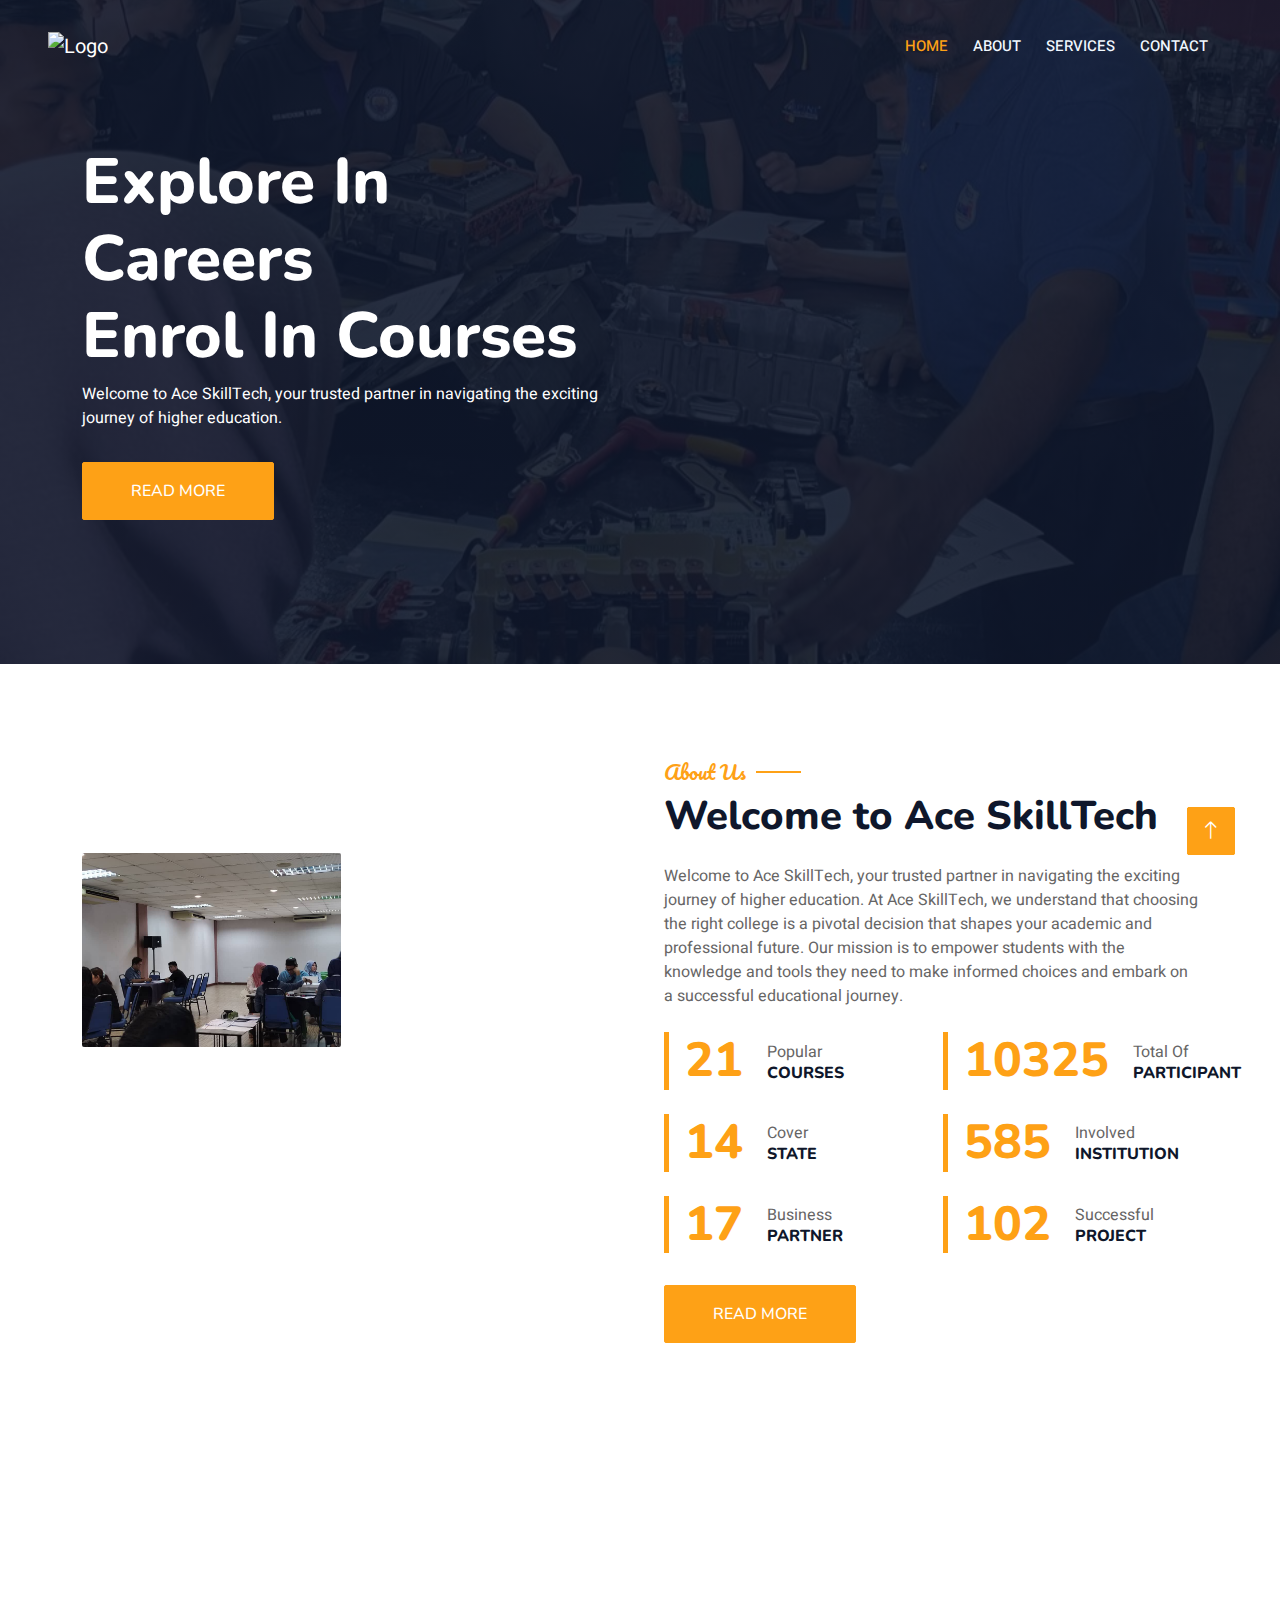
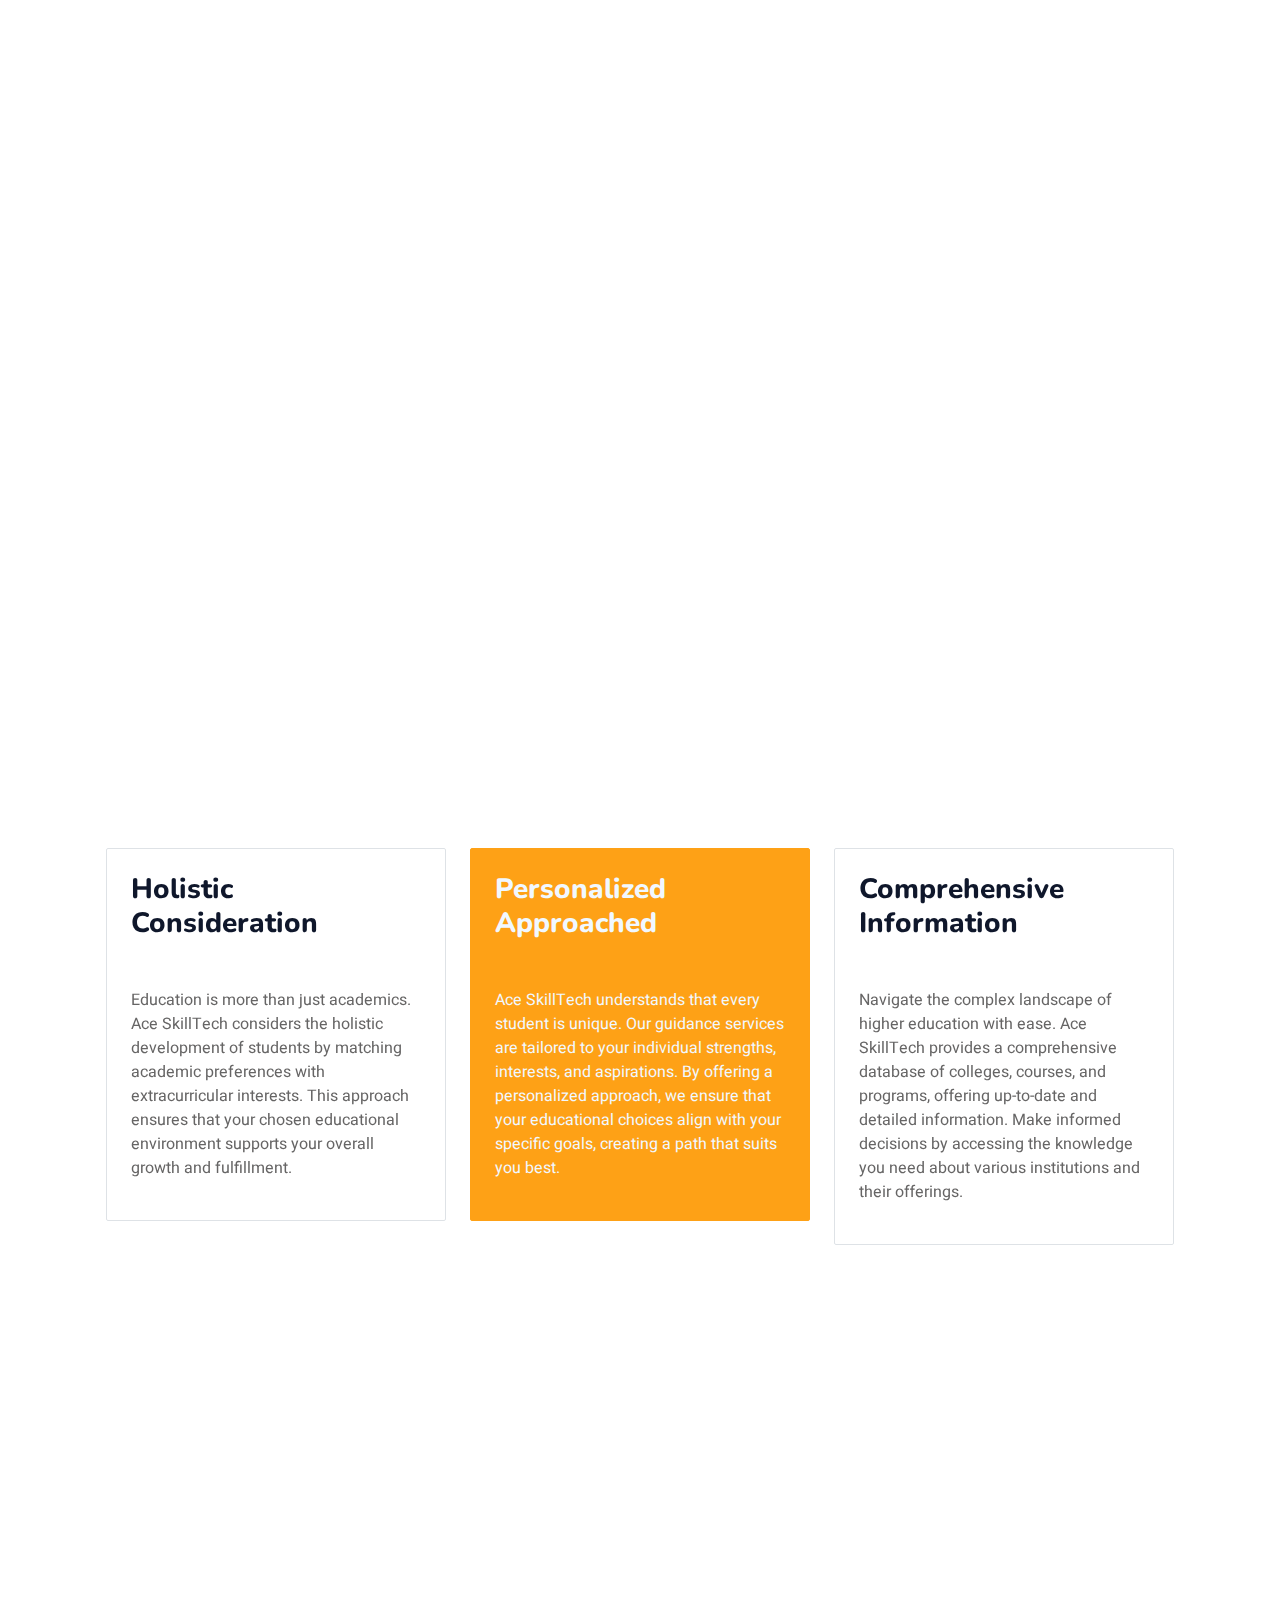
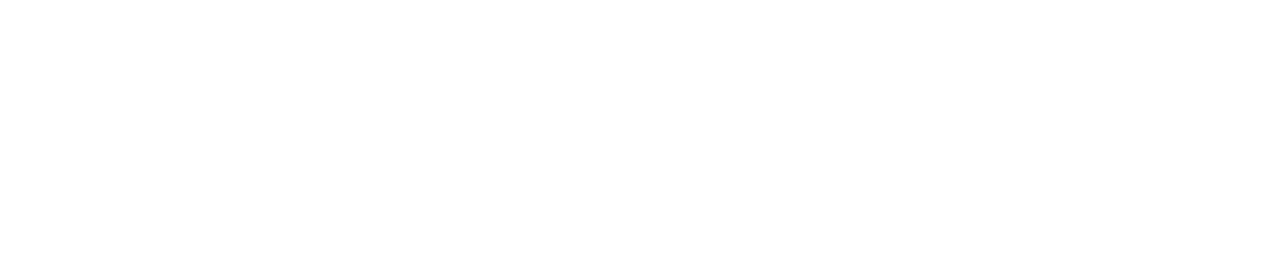
==== index.html @ 3b6f3fb5 "Add files via upload" ====
<!DOCTYPE html>
<html lang="en">

<head>
    <meta charset="utf-8">
    <title>Ace SkillTech</title>
    <meta content="width=device-width, initial-scale=1.0" name="viewport">
    <meta content="" name="keywords">
    <meta content="" name="description">

    <!-- Favicon -->
    <link href="img/logo1.png" rel="icon">

    <!-- Google Web Fonts -->
    <link rel="preconnect" href="https://fonts.googleapis.com">
    <link rel="preconnect" href="https://fonts.gstatic.com" crossorigin>
    <link href="https://fonts.googleapis.com/css2?family=Heebo:wght@400;500;600&family=Nunito:wght@600;700;800&family=Pacifico&display=swap" rel="stylesheet">

    <!-- Icon Font Stylesheet -->
    <link href="https://cdnjs.cloudflare.com/ajax/libs/font-awesome/5.10.0/css/all.min.css" rel="stylesheet">
    <link href="https://cdn.jsdelivr.net/npm/bootstrap-icons@1.4.1/font/bootstrap-icons.css" rel="stylesheet">

    <!-- Libraries Stylesheet -->
    <link href="lib/animate/animate.min.css" rel="stylesheet">
    <link href="lib/owlcarousel/assets/owl.carousel.min.css" rel="stylesheet">
    <link href="lib/tempusdominus/css/tempusdominus-bootstrap-4.min.css" rel="stylesheet" />

    <!-- Customized Bootstrap Stylesheet -->
    <link href="css/bootstrap.min.css" rel="stylesheet">

    <!-- Template Stylesheet -->
    <link href="css/style.css" rel="stylesheet">
</head>

<body>
    <div class="container-xxl bg-white p-0">
        <!-- Spinner Start -->
        <div id="spinner" class="show bg-white position-fixed translate-middle w-100 vh-100 top-50 start-50 d-flex align-items-center justify-content-center">
            <div class="spinner-border text-primary" style="width: 3rem; height: 3rem;" role="status">
                <span class="sr-only">Loading...</span>
            </div>
        </div>
        <!-- Spinner End -->


        <!-- Navbar & Hero Start -->
        <div class="container-xxl position-relative p-0">
            <nav class="navbar navbar-expand-lg navbar-dark bg-dark px-4 px-lg-5 py-3 py-lg-0">
                <a href="index.html" class="navbar-brand p-0">
                    <img src="img/logo1.png" alt="Logo"> 
                </a>
                <button class="navbar-toggler" type="button" data-bs-toggle="collapse" data-bs-target="#navbarCollapse">
                    <span class="fa fa-bars"></span>
                </button>
                <div class="collapse navbar-collapse" id="navbarCollapse">
                    <div class="navbar-nav ms-auto py-0 pe-4">
                        <a href="index.html" class="nav-item nav-link active">Home</a>
                        <a href="about.html" class="nav-item nav-link">About</a>
                        <a href="services.html" class="nav-item nav-link">Services</a>
                        <a href="contact.html" class="nav-item nav-link">Contact</a>
                    </div>
                </div>
            </nav>

            <div class="container-xxl py-5 bg-dark hero-header mb-5">
                <div class="container my-5 py-5">
                    <div class="row align-items-center g-5">
                        <div class="col-lg-6 text-center text-lg-start">
                            <h1 class="display-3 text-white animated slideInLeft">Explore In Careers<br>Enrol In Courses</h1>
                            <p class="text-white animated slideInLeft mb-4 pb-2">Welcome to Ace SkillTech, your trusted partner in navigating the exciting journey of higher education.</p>
                            <a href="" class="btn btn-primary py-sm-3 px-sm-5 me-3 animated slideInLeft">Read More</a>
                        </div>
             <!--            <div class="col-lg-6 text-center text-lg-end overflow-hidden">
                            <img class="img-fluid" src="img/hero.png" alt="">
                        </div> -->
                    </div>
                </div>
            </div>
        </div>
        <!-- Navbar & Hero End -->

        <!-- About Start -->
        <div class="container-xxl py-5">
            <div class="container">
                <div class="row g-5 align-items-center">
                    <div class="col-lg-6">
                        <div class="row g-3">
                            <div class="col-6 text-start">
                                <img class="img-fluid rounded w-100 wow zoomIn" data-wow-delay="0.1s" src="image/advisor/29.jpg">
                            </div>
                            <div class="col-6 text-start">
                                <img class="img-fluid rounded w-75 wow zoomIn" data-wow-delay="0.3s" src="image/advisor/19.jpg" style="margin-top: 25%;">
                            </div>
                            <div class="col-6 text-end">
                                <img class="img-fluid rounded w-75 wow zoomIn" data-wow-delay="0.5s" src="image/advisor/3.jpg">
                            </div>
                            <div class="col-6 text-end">
                                <img class="img-fluid rounded w-100 wow zoomIn" data-wow-delay="0.7s" src="image/advisor/20.jpg">
                            </div>
                        </div>
                    </div>
                    <div class="col-lg-6">
                        <h5 class="section-title ff-secondary text-start text-primary fw-normal">About Us</h5>
                        <h1 class="mb-4">Welcome to </i>Ace SkillTech</h1>
                        <p class="mb-4">Welcome to Ace SkillTech, your trusted partner in navigating the exciting journey of higher education. At Ace SkillTech, we understand that choosing the right college is a pivotal decision that shapes your academic and professional future. Our mission is to empower students with the knowledge and tools they need to make informed choices and embark on a successful educational journey.</p>
                        
                        <div class="row g-4 mb-4">
                            <div class="col-sm-6">
                                <div class="d-flex align-items-center border-start border-5 border-primary px-3">
                                    <h1 class="flex-shrink-0 display-5 text-primary mb-0" data-toggle="counter-up">21</h1>
                                    <div class="ps-4">
                                        <p class="mb-0">Popular</p>
                                        <h6 class="text-uppercase mb-0">Courses</h6>
                                    </div>
                                </div>
                            </div>

                            <div class="col-sm-6">
                                <div class="d-flex align-items-center border-start border-5 border-primary px-3">
                                    <h1 class="flex-shrink-0 display-5 text-primary mb-0" data-toggle="counter-up">10325</h1>
                                    <div class="ps-4">
                                        <p class="mb-0">Total Of</p>
                                        <h6 class="text-uppercase mb-0">Participant</h6>
                                    </div>
                                </div>
                            </div>

                            <div class="col-sm-6">
                                <div class="d-flex align-items-center border-start border-5 border-primary px-3">
                                    <h1 class="flex-shrink-0 display-5 text-primary mb-0" data-toggle="counter-up">14</h1>
                                    <div class="ps-4">
                                        <p class="mb-0">Cover</p>
                                        <h6 class="text-uppercase mb-0">State</h6>
                                    </div>
                                </div>
                            </div>

                            <div class="col-sm-6">
                                <div class="d-flex align-items-center border-start border-5 border-primary px-3">
                                    <h1 class="flex-shrink-0 display-5 text-primary mb-0" data-toggle="counter-up">585</h1>
                                    <div class="ps-4">
                                        <p class="mb-0">Involved</p>
                                        <h6 class="text-uppercase mb-0">Institution</h6>
                                    </div>
                                </div>
                            </div>

                            <div class="col-sm-6">
                                <div class="d-flex align-items-center border-start border-5 border-primary px-3">
                                    <h1 class="flex-shrink-0 display-5 text-primary mb-0" data-toggle="counter-up">17</h1>
                                    <div class="ps-4">
                                        <p class="mb-0">Business</p>
                                        <h6 class="text-uppercase mb-0">Partner</h6>
                                    </div>
                                </div>
                            </div>

                            <div class="col-sm-6">
                                <div class="d-flex align-items-center border-start border-5 border-primary px-3">
                                    <h1 class="flex-shrink-0 display-5 text-primary mb-0" data-toggle="counter-up">102</h1>
                                    <div class="ps-4">
                                        <p class="mb-0">Successful</p>
                                        <h6 class="text-uppercase mb-0">Project</h6>
                                    </div>
                                </div>
                            </div>
                    <div>
                        <a class="btn btn-primary py-3 px-5 mt-2" href="about.html">Read More</a>
                    </div>
                </div>
            </div>
        </div>
        <br>
        <!-- About End -->

              <!-- Mision, Vision, Objective Start -->
        <div class="container-xxl py-5 wow fadeInUp" data-wow-delay="0.1s">
            <div class="container">
                <div class="text-center">
                    <h5 class="section-title ff-secondary text-center text-primary fw-normal">Services</h5>
                    <h1 class="mb-5">Our Services</h1>
                    <p class="mb-4">At Ace SkillTech, we are dedicated to empowering students to chart their educational path with confidence and purpose. Our range of services is designed to motivate and guide students toward the right study environment, fostering a connection between passion and education</p><br>
                </div>
                <div class="owl-carousel testimonial-carousel">
                    <div class="testimonial-item bg-transparent border rounded p-4">
                        <h3 class="mb-5">Personalized Career Guidance</h3><br>
                        <p>Ace SkillTech understands that each student is unique. Our personalized career guidance services take into account individual interests, strengths, and aspirations. Through insightful assessments, we help students identify potential career paths that align with their passions.</p>
                    </div>

                    <div class="testimonial-item bg-transparent border rounded p-4">
                        <h3 class="mb-5">Aptitude & Interest Assessments</h3><br>
                        <p>Discovering one's strengths and interests is a crucial step in choosing the right course of study. Ace SkillTech offers aptitude and interest assessments that help students gain clarity on their preferences, ensuring a more targeted approach to academic and career choices</p>
                    </div>

                    <div class="testimonial-item bg-transparent border rounded p-4">
                        <h3 class="mb-5">Educational Workshops and Resources</h3>
                        <p>Education is an ongoing journey of discovery. Ace SkillTech provides educational workshops and resources to enhance students' knowledge about different fields of study, emerging trends, and essential skills. Stay informed and inspired through our engaging sessions.</p>
                    </div>
                </div>

                <div style="text-align: center;">
                    <div>
                        <a class="btn btn-primary py-3 px-5 mt-2" href="services.html">Read More</a>
                    </div>
                </div>
            </div>
        </div>
        <!-- Testimonial End -->


            <!-- Menu Start -->
        <div class="container-xxl py-5">
            <div class="container">
                <div class="text-center wow fadeInUp" data-wow-delay="0.1s">
                    <h5 class="section-title ff-secondary text-center text-primary fw-normal">Importance</h5>
                    <h1 class="mb-5">Why Choose Us?</h1>
                    <p>Choosing Ace SkillTech as your guidance for further study comes with several compelling reasons, setting it apart as a valuable partner in your educational journey.</p><br>
                </div>

                <div class="owl-carousel testimonial-carousel">
                    <div class="testimonial-item bg-transparent border rounded p-4">
                        <h3 class="mb-5">Personalized Approached</h3>
                        <p>Ace SkillTech understands that every student is unique. Our guidance services are tailored to your individual strengths, interests, and aspirations. By offering a personalized approach, we ensure that your educational choices align with your specific goals, creating a path that suits you best.</p>
                    </div>

                    <div class="testimonial-item bg-transparent border rounded p-4">
                        <h3 class="mb-5">Comprehensive Information</h3>
                        <p>Navigate the complex landscape of higher education with ease. Ace SkillTech provides a comprehensive database of colleges, courses, and programs, offering up-to-date and detailed information. Make informed decisions by accessing the knowledge you need about various institutions and their offerings.</p>
                    </div>

                    <div class="testimonial-item bg-transparent border rounded p-4">
                        <h3 class="mb-5">Holistic Consideration</h3>
                        <p>Education is more than just academics. Ace SkillTech considers the holistic development of students by matching academic preferences with extracurricular interests. This approach ensures that your chosen educational environment supports your overall growth and fulfillment.</p>
                    </div>
                </div>
            </div>
        </div>
        <!-- Testimonial End -->


        <!-- Back to Top -->
        <div>
         <a href="#" class="btn btn-lg btn-primary btn-lg-square back-to-top"><i class="bi bi-arrow-up"></i></a>
        </div>
        

        <!-- Footer Start -->
        <div class="container-fluid bg-dark text-light footer pt-5 mt-5 wow fadeIn" data-wow-delay="0.1s">
            <div class="container py-5">
                <div class="row g-5">
                    <div class="col-lg-3 col-md-6">
                        <h4 class="section-title ff-secondary text-start text-primary fw-normal mb-4">Company</h4>
                        <a class="btn btn-link" href="index.html">Home</a>
                        <a class="btn btn-link" href="about.html">About</a>
                        <a class="btn btn-link" href="services.html">Service</a>
                        <a class="btn btn-link" href="contact.html">Contact</a>
                    </div>
                    <div class="col-lg-3 col-md-6">
                        <h4 class="section-title ff-secondary text-start text-primary fw-normal mb-4">Contact</h4>
                        <p class="mb-2"><i class="fa fa-map-marker-alt me-3"></i>Ayer Keroh, Melaka, Malaysia.</p>
                        <p class="mb-2"><i class="fa fa-phone-alt me-3"></i>017-9955713</p>
                        <p class="mb-2"><i class="fa fa-envelope me-3"></i>paradigmaresources01@gmail.com</p>
                        <div class="d-flex pt-2">
                            <a class="btn btn-outline-light btn-social" href=""><i class="fab fa-twitter"></i></a>
                            <a class="btn btn-outline-light btn-social" href=""><i class="fab fa-facebook-f"></i></a>
                            <a class="btn btn-outline-light btn-social" href=""><i class="fab fa-youtube"></i></a>
                            <a class="btn btn-outline-light btn-social" href=""><i class="fab fa-linkedin-in"></i></a>
                        </div>
                    </div>
                    <div class="col-lg-3 col-md-6">
                        <h4 class="section-title ff-secondary text-start text-primary fw-normal mb-4">Opening</h4>
                        <h5 class="text-light fw-normal">Monday - Friday</h5>
                        <p>8:30AM - 5:30PM</p>
                    </div>
                    <div class="col-lg-3 col-md-6">
                        <h4 class="section-title ff-secondary text-start text-primary fw-normal mb-4">Address</h4>
                        <p class="mb-2"><i class="fa fa-map-marker-alt me-3"></i>1-1 JALAN MH 3, TAMAN MUZAFFAR HEIGHTS, 75450, AYER KEROH, MELAKA</p>
                    </div>
                </div>
            </div>
            <div class="container">
                <div class="copyright">
                    <div class="row">
                        <div class="col-md-6 text-center text-md-start mb-3 mb-md-0">
                            &copy; <a class="border-bottom" href="#">Ace SkillTech</a>, All Right Reserved. 
                            
                            <!--/* This template is free as long as you keep the footer author’s credit link/attribution link/backlink. If you'd like to use the template without the footer author’s credit link/attribution link/backlink, you can purchase the Credit Removal License from "https://htmlcodex.com/credit-removal". Thank you for your support. */-->
                              <a class="border-bottom" href="https://htmlcodex.com"> </a><br><br>
                              <a class="border-bottom" href="https://themewagon.com" target="_blank"> </a>
                        </div>
                        <div class="col-md-6 text-center text-md-end">
                            <div class="footer-menu">
                                <!--<a href="">Home</a>
                                <a href="">Cookies</a>
                                <a href="">Help</a>
                                <a href="">FQAs</a>-->
                            </div>
                        </div>
                    </div>
                </div>
            </div>
        </div>
        <!-- Footer End -->


        <!-- Back to Top -->
        <a href="#" class="btn btn-lg btn-primary btn-lg-square back-to-top"><i class="bi bi-arrow-up"></i></a>
    </div>

    <!-- JavaScript Libraries -->
    <script src="https://code.jquery.com/jquery-3.4.1.min.js"></script>
    <script src="https://cdn.jsdelivr.net/npm/bootstrap@5.0.0/dist/js/bootstrap.bundle.min.js"></script>
    <script src="lib/wow/wow.min.js"></script>
    <script src="lib/easing/easing.min.js"></script>
    <script src="lib/waypoints/waypoints.min.js"></script>
    <script src="lib/counterup/counterup.min.js"></script>
    <script src="lib/owlcarousel/owl.carousel.min.js"></script>
    <script src="lib/tempusdominus/js/moment.min.js"></script>
    <script src="lib/tempusdominus/js/moment-timezone.min.js"></script>
    <script src="lib/tempusdominus/js/tempusdominus-bootstrap-4.min.js"></script>

    <!-- Template Javascript -->
    <script src="js/main.js"></script>
</body>

</html>
---- css/style.css ----
/********** Template CSS **********/
:root {
    --primary: #FEA116;
    --light: #F1F8FF;
    --dark: #0F172B;
}

.ff-secondary {
    font-family: 'Pacifico', cursive;
}

.fw-medium {
    font-weight: 600 !important;
}

.fw-semi-bold {
    font-weight: 700 !important;
}

.back-to-top {
    position: fixed;
    display: none;
    right: 45px;
    bottom: 45px;
    z-index: 99;
}


/*** Spinner ***/
#spinner {
    opacity: 0;
    visibility: hidden;
    transition: opacity .5s ease-out, visibility 0s linear .5s;
    z-index: 99999;
}

#spinner.show {
    transition: opacity .5s ease-out, visibility 0s linear 0s;
    visibility: visible;
    opacity: 1;
}


/*** Button ***/
.btn {
    font-family: 'Nunito', sans-serif;
    font-weight: 500;
    text-transform: uppercase;
    transition: .5s;
}

.btn.btn-primary,
.btn.btn-secondary {
    color: #FFFFFF;
}

.btn-square {
    width: 38px;
    height: 38px;
}

.btn-sm-square {
    width: 32px;
    height: 32px;
}

.btn-lg-square {
    width: 48px;
    height: 48px;
}

.btn-square,
.btn-sm-square,
.btn-lg-square {
    padding: 0;
    display: flex;
    align-items: center;
    justify-content: center;
    font-weight: normal;
    border-radius: 2px;
}


/*** Navbar ***/
.navbar-dark .navbar-nav .nav-link {
    position: relative;
    margin-left: 25px;
    padding: 35px 0;
    font-size: 15px;
    color: var(--light) !important;
    text-transform: uppercase;
    font-weight: 500;
    outline: none;
    transition: .5s;
}

.sticky-top.navbar-dark .navbar-nav .nav-link {
    padding: 20px 0;
}

.navbar-dark .navbar-nav .nav-link:hover,
.navbar-dark .navbar-nav .nav-link.active {
    color: var(--primary) !important;
}

.navbar-dark .navbar-brand img {
    max-height: 60px;
    transition: .5s;
}

.sticky-top.navbar-dark .navbar-brand img {
    max-height: 45px;
}

@media (max-width: 991.98px) {
    .sticky-top.navbar-dark {
        position: relative;
    }

    .navbar-dark .navbar-collapse {
        margin-top: 15px;
        border-top: 1px solid rgba(255, 255, 255, .1)
    }

    .navbar-dark .navbar-nav .nav-link,
    .sticky-top.navbar-dark .navbar-nav .nav-link {
        padding: 10px 0;
        margin-left: 0;
    }

    .navbar-dark .navbar-brand img {
        max-height: 45px;
    }
}

@media (min-width: 992px) {
    .navbar-dark {
        position: absolute;
        width: 100%;
        top: 0;
        left: 0;
        z-index: 999;
        background: transparent !important;
    }
    
    .sticky-top.navbar-dark {
        position: fixed;
        background: var(--dark) !important;
    }
}


/*** Hero Header ***/
.hero-header {
    background: linear-gradient(rgba(15, 23, 43, .9), rgba(15, 23, 43, .9)), url(../image/consultancy/21.jpg);
    background-position: center center;
    background-repeat: no-repeat;
    background-size: cover;
}

.hero-header img {
    animation: imgRotate 50s linear infinite;
}

@keyframes imgRotate { 
    100% { 
        transform: rotate(360deg); 
    } 
}

.breadcrumb-item + .breadcrumb-item::before {
    color: rgba(255, 255, 255, .5);
}


/*** Section Title ***/
.section-title {
    position: relative;
    display: inline-block;
}

.section-title::before {
    position: absolute;
    content: "";
    width: 45px;
    height: 2px;
    top: 50%;
    left: -55px;
    margin-top: -1px;
    background: var(--primary);
}

.section-title::after {
    position: absolute;
    content: "";
    width: 45px;
    height: 2px;
    top: 50%;
    right: -55px;
    margin-top: -1px;
    background: var(--primary);
}

.section-title.text-start::before,
.section-title.text-end::after {
    display: none;
}


/*** Service ***/
.service-item {
    box-shadow: 0 0 45px rgba(0, 0, 0, .08);
    transition: .5s;
}

.service-item:hover {
    background: var(--primary);
}

.service-item * {
    transition: .5s;
}

.service-item:hover * {
    color: var(--light) !important;
}


/*** Food Menu ***/
.nav-pills .nav-item .active {
    border-bottom: 2px solid var(--primary);
}


/*** Youtube Video ***/
.video {
    position: relative;
    height: 100%;
    min-height: 500px;
    background: linear-gradient(rgba(15, 23, 43, .1), rgba(15, 23, 43, .1)), url(../img/video.jpg);
    background-position: center center;
    background-repeat: no-repeat;
    background-size: cover;
}

.video .btn-play {
    position: absolute;
    z-index: 3;
    top: 50%;
    left: 50%;
    transform: translateX(-50%) translateY(-50%);
    box-sizing: content-box;
    display: block;
    width: 32px;
    height: 44px;
    border-radius: 50%;
    border: none;
    outline: none;
    padding: 18px 20px 18px 28px;
}

.video .btn-play:before {
    content: "";
    position: absolute;
    z-index: 0;
    left: 50%;
    top: 50%;
    transform: translateX(-50%) translateY(-50%);
    display: block;
    width: 100px;
    height: 100px;
    background: var(--primary);
    border-radius: 50%;
    animation: pulse-border 1500ms ease-out infinite;
}

.video .btn-play:after {
    content: "";
    position: absolute;
    z-index: 1;
    left: 50%;
    top: 50%;
    transform: translateX(-50%) translateY(-50%);
    display: block;
    width: 100px;
    height: 100px;
    background: var(--primary);
    border-radius: 50%;
    transition: all 200ms;
}

.video .btn-play img {
    position: relative;
    z-index: 3;
    max-width: 100%;
    width: auto;
    height: auto;
}

.video .btn-play span {
    display: block;
    position: relative;
    z-index: 3;
    width: 0;
    height: 0;
    border-left: 32px solid var(--dark);
    border-top: 22px solid transparent;
    border-bottom: 22px solid transparent;
}

@keyframes pulse-border {
    0% {
        transform: translateX(-50%) translateY(-50%) translateZ(0) scale(1);
        opacity: 1;
    }

    100% {
        transform: translateX(-50%) translateY(-50%) translateZ(0) scale(1.5);
        opacity: 0;
    }
}

#videoModal {
    z-index: 99999;
}

#videoModal .modal-dialog {
    position: relative;
    max-width: 800px;
    margin: 60px auto 0 auto;
}

#videoModal .modal-body {
    position: relative;
    padding: 0px;
}

#videoModal .close {
    position: absolute;
    width: 30px;
    height: 30px;
    right: 0px;
    top: -30px;
    z-index: 999;
    font-size: 30px;
    font-weight: normal;
    color: #FFFFFF;
    background: #000000;
    opacity: 1;
}


/*** Team ***/
.team-item {
    box-shadow: 0 0 45px rgba(0, 0, 0, .08);
    height: calc(100% - 38px);
    transition: .5s;
}

.team-item img {
    transition: .5s;
}

.team-item:hover img {
    transform: scale(1.1);
}

.team-item:hover {
    height: 100%;
}

.team-item .btn {
    border-radius: 38px 38px 0 0;
}


/*** Testimonial ***/
.testimonial-carousel .owl-item .testimonial-item,
.testimonial-carousel .owl-item.center .testimonial-item * {
    transition: .5s;
}

.testimonial-carousel .owl-item.center .testimonial-item {
    background: var(--primary) !important;
    border-color: var(--primary) !important;
}

.testimonial-carousel .owl-item.center .testimonial-item * {
    color: var(--light) !important;
}

.testimonial-carousel .owl-dots {
    margin-top: 24px;
    display: flex;
    align-items: flex-end;
    justify-content: center;
}

.testimonial-carousel .owl-dot {
    position: relative;
    display: inline-block;
    margin: 0 5px;
    width: 15px;
    height: 15px;
    border: 1px solid #CCCCCC;
    border-radius: 15px;
    transition: .5s;
}

.testimonial-carousel .owl-dot.active {
    background: var(--primary);
    border-color: var(--primary);
}


/*** Footer ***/
.footer .btn.btn-social {
    margin-right: 5px;
    width: 35px;
    height: 35px;
    display: flex;
    align-items: center;
    justify-content: center;
    color: var(--light);
    border: 1px solid #FFFFFF;
    border-radius: 35px;
    transition: .3s;
}

.footer .btn.btn-social:hover {
    color: var(--primary);
}

.footer .btn.btn-link {
    display: block;
    margin-bottom: 5px;
    padding: 0;
    text-align: left;
    color: #FFFFFF;
    font-size: 15px;
    font-weight: normal;
    text-transform: capitalize;
    transition: .3s;
}

.footer .btn.btn-link::before {
    position: relative;
    content: "\f105";
    font-family: "Font Awesome 5 Free";
    font-weight: 900;
    margin-right: 10px;
}

.footer .btn.btn-link:hover {
    letter-spacing: 1px;
    box-shadow: none;
}

.footer .copyright {
    padding: 25px 0;
    font-size: 15px;
    border-top: 1px solid rgba(256, 256, 256, .1);
}

.footer .copyright a {
    color: var(--light);
}

.footer .footer-menu a {
    margin-right: 15px;
    padding-right: 15px;
    border-right: 1px solid rgba(255, 255, 255, .1);
}

.footer .footer-menu a:last-child {
    margin-right: 0;
    padding-right: 0;
    border-right: none;
}
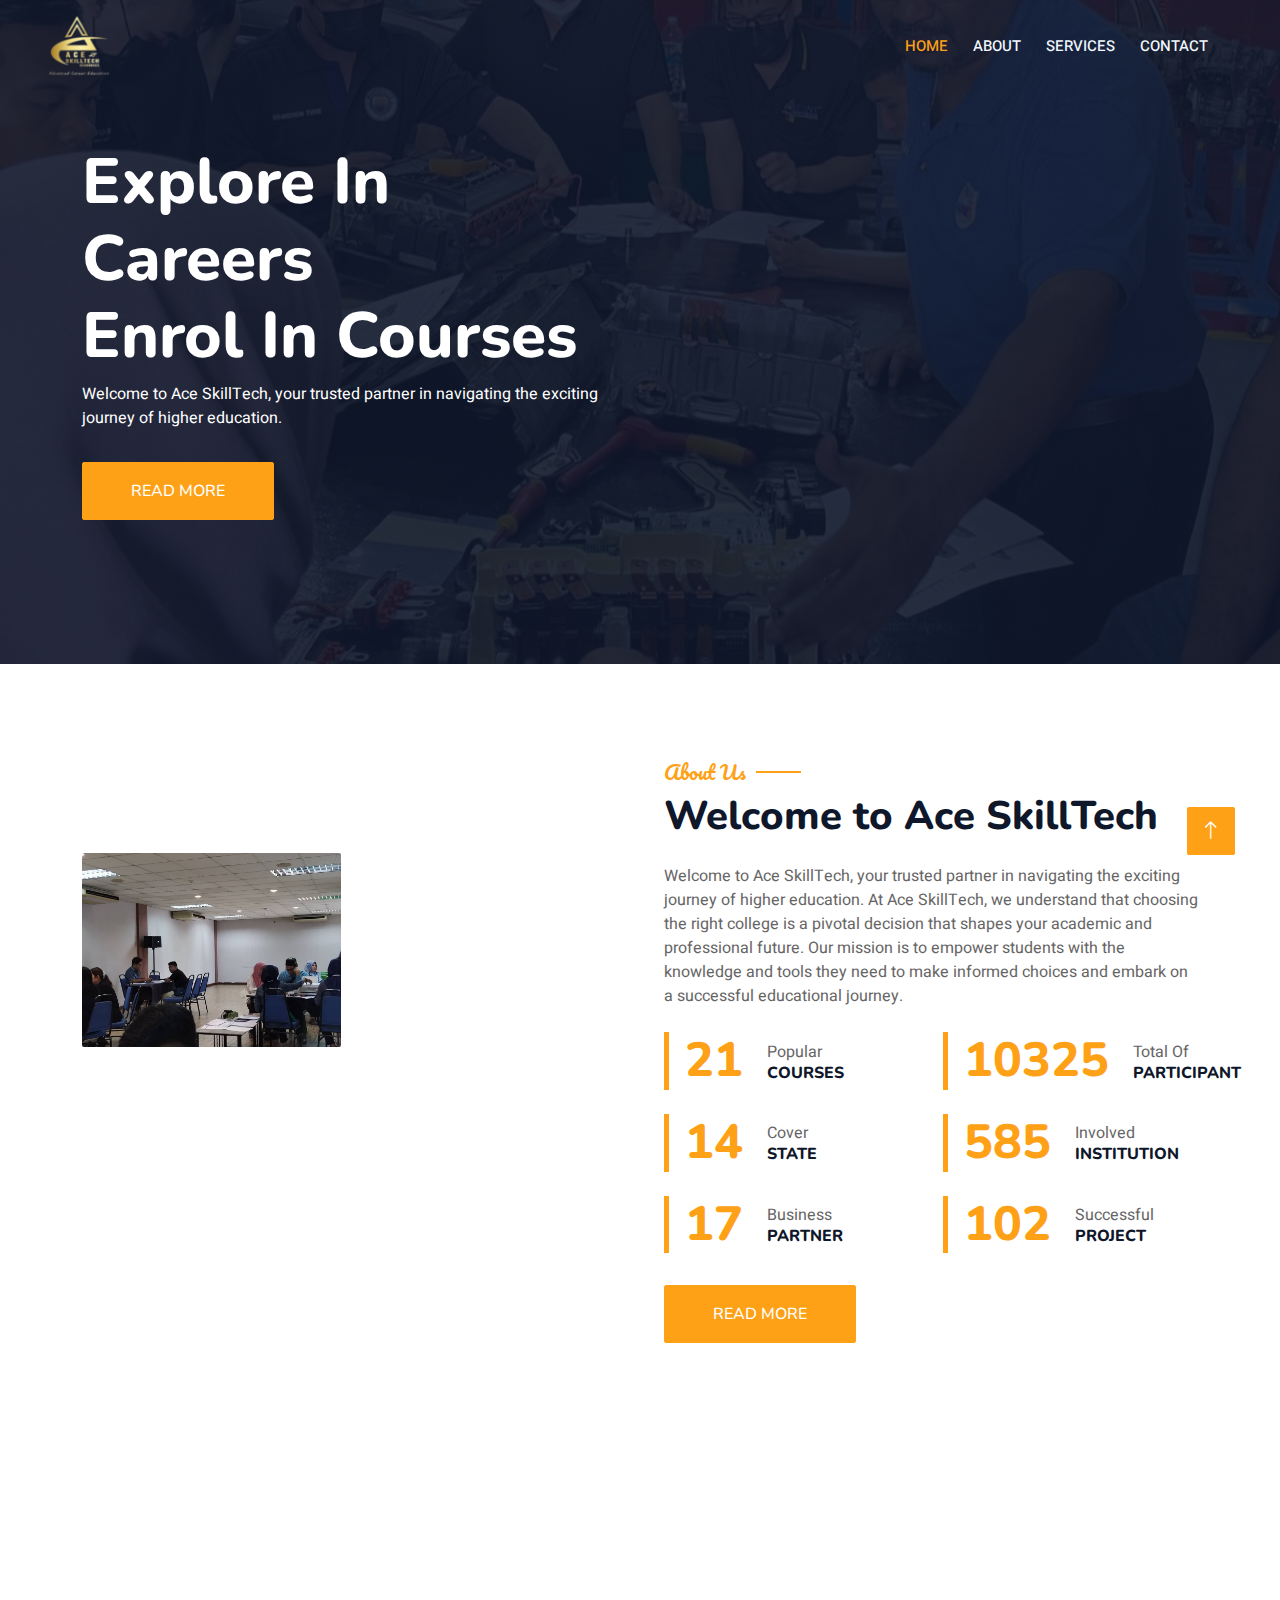
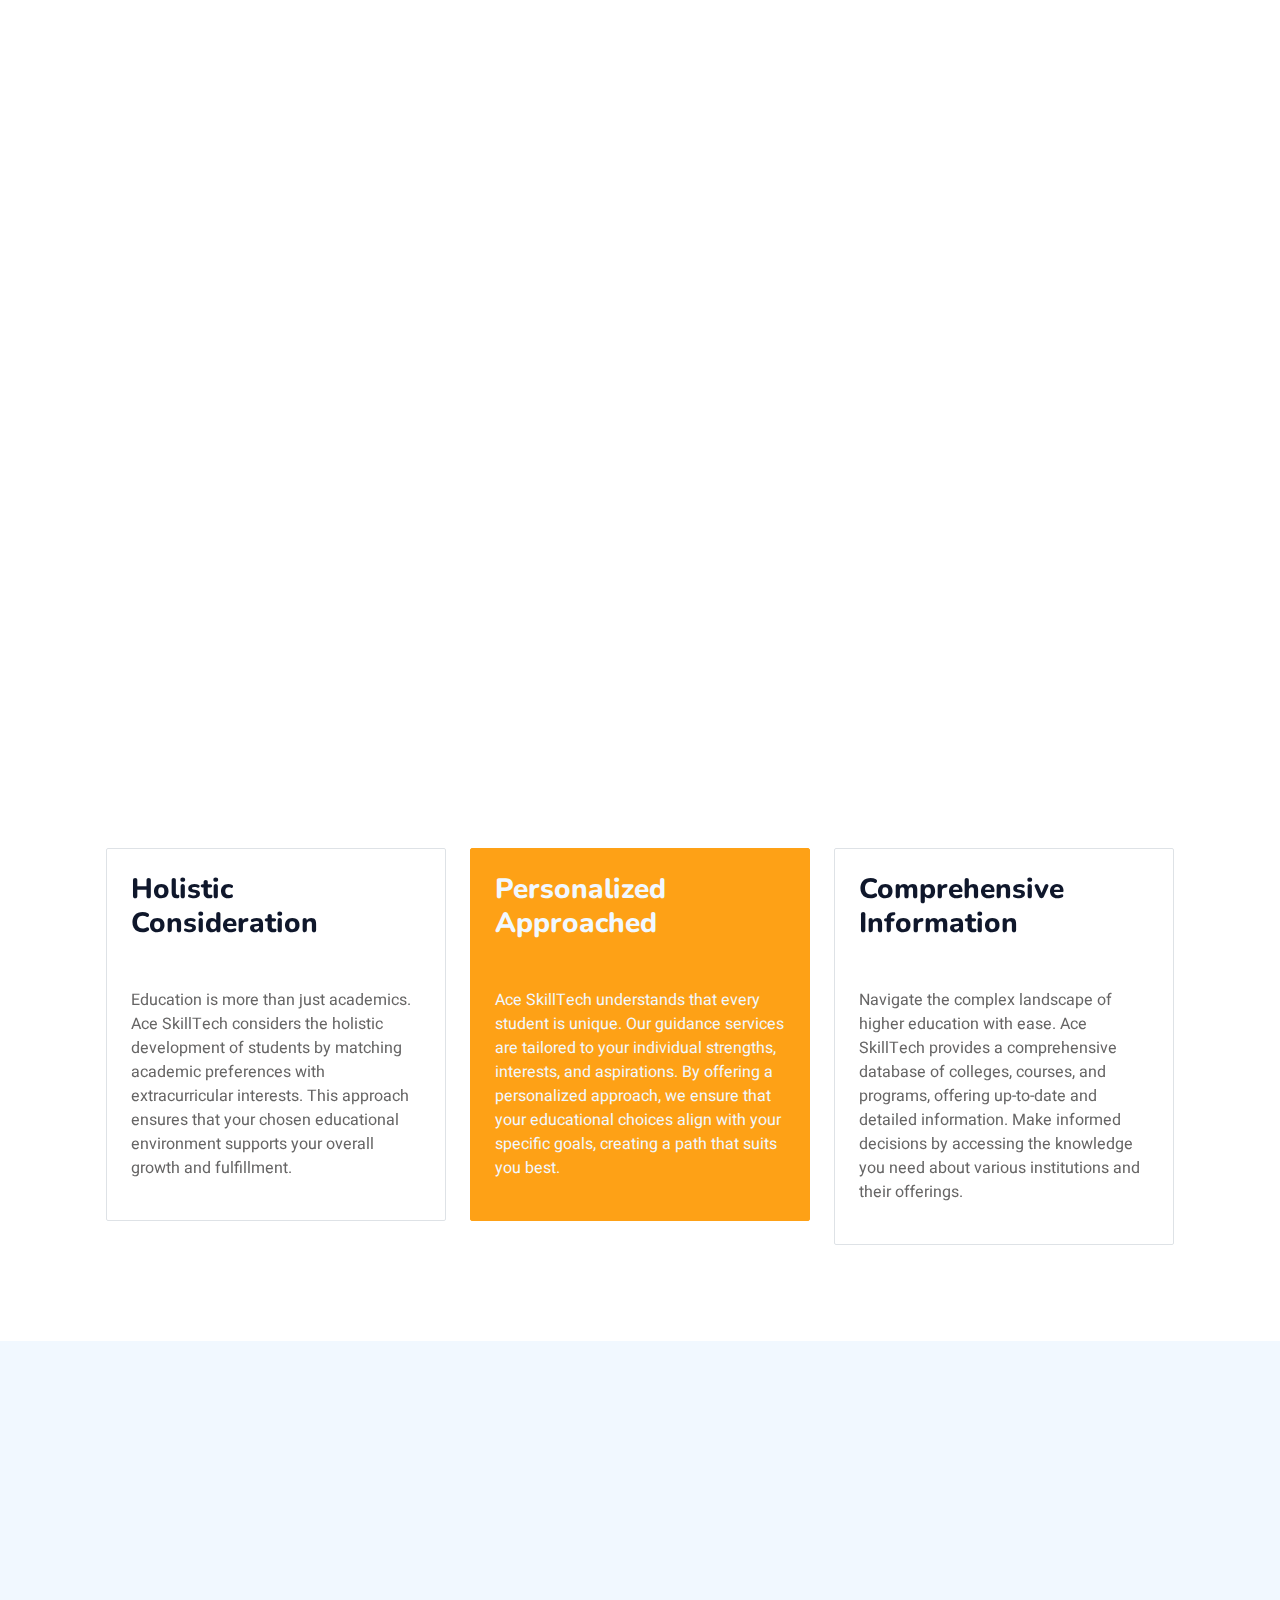
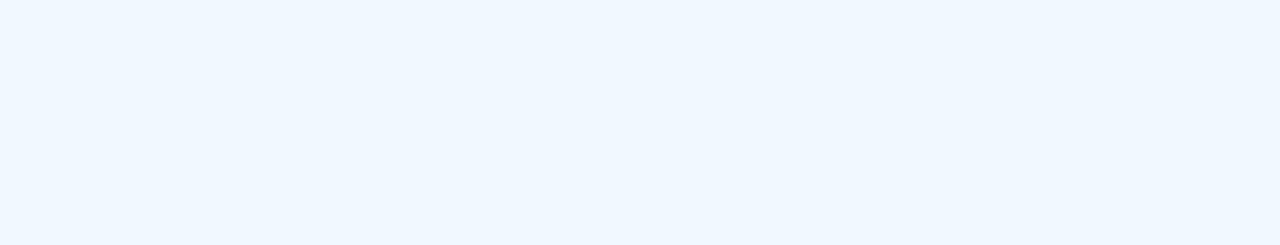
==== commit ebcf2f2a: "Update index.html" ====
--- a/index.html
+++ b/index.html
@@ -234,7 +234,9 @@
                     </div>
                 </div>
             </div>
-        </div>
+        </div></div>
+        </div></div>
+            
         <!-- Testimonial End -->
 
 
@@ -323,4 +325,4 @@
     <script src="js/main.js"></script>
 </body>
 
-</html>+</html>
